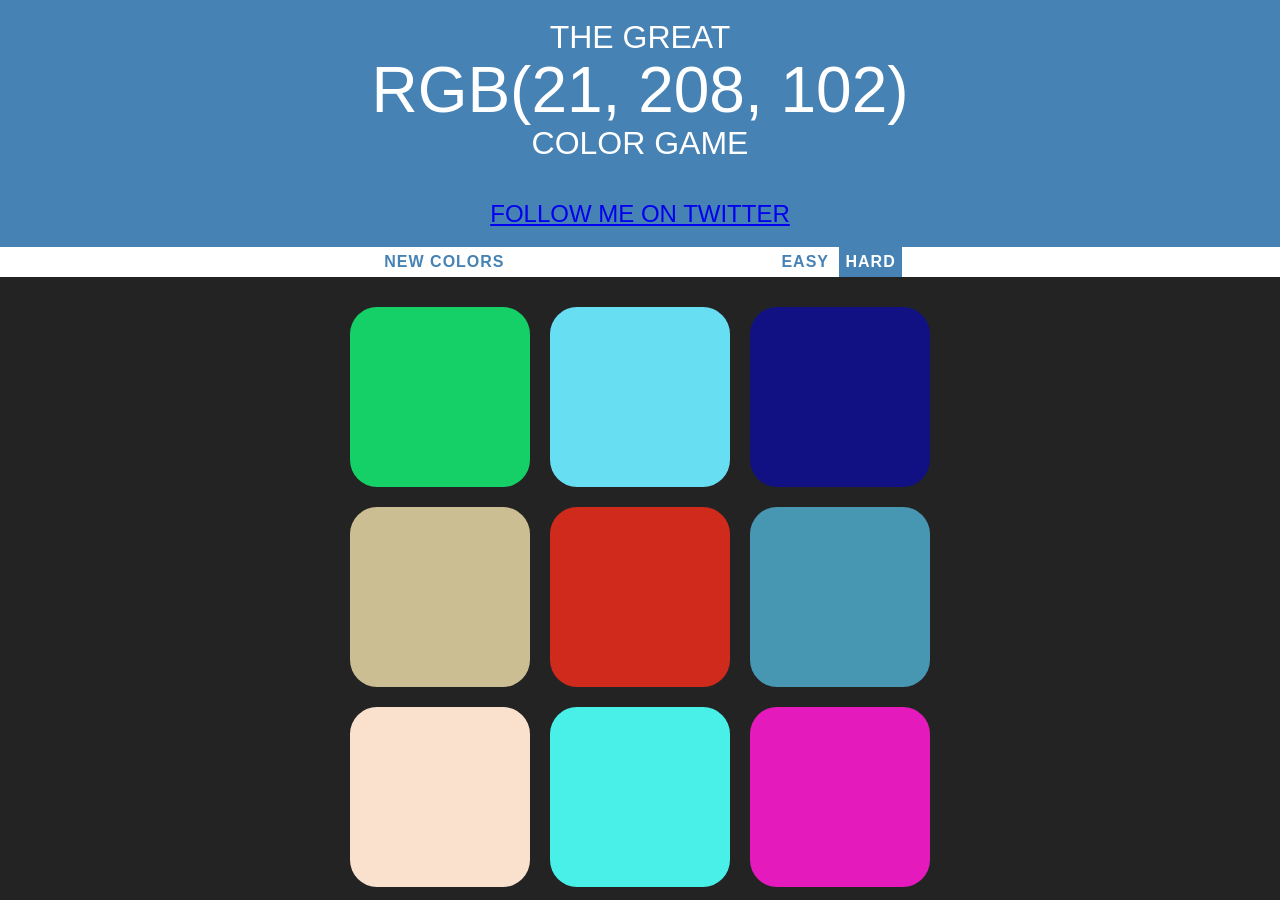
==== index.html @ 8c6ab058 "fixed h2 colors v3" ====
<!DOCTYPE html>
<html>
<head>
	<title>Color Game by Boyan</title>

	<link rel="stylesheet" type="text/css" href="color_game.css">

</head>
<body>

<h1>
	The Great 
	<br>
	<span id="colorDisplay">RGB</span> 
	<br>
	Color Game
</h1>

<h2>
	<a href="https://twitter.com/bo_iliev21">Follow me on Twitter</a>
</h2>

<div id="stripe">
	<button id="reset">New Colors</button>
	<span id="message"></span>
	<button class="mode">Easy</button>
	<button class="mode selected">Hard</button>
</div>

<div id="container">
	<div class="square"></div>
	<div class="square"></div>
	<div class="square"></div>
	<div class="square"></div>
	<div class="square"></div>
	<div class="square"></div>
	<div class="square"></div>
	<div class="square"></div>
	<div class="square"></div>
</div>



<script type="text/javascript" src="color_game.js"></script>

</body>
</html>
---- color_game.css ----
body {
	background-color: #232323;
	margin: 0;
	font-family: "Arial Black", Gadget, sans-serif;
}

.square {
	width: 30%;
	background-color: purple;
	padding-bottom: 30%;
	float: left;
	margin: 1.66%;
	border-radius: 15%;
	transition: background 0.6s; 
	--webkit-transition: background 0.6s;
	-moz-transition: background 0.6s;
}

#container {
	margin: 20px auto;
	max-width: 600px;
}

h1, h2 {
	color: white;
	text-align: center;
	line-height: 1.1;
	background: steelBlue;
	margin: 0;
	padding: 20px 0;
	font-weight: normal;
	text-transform: uppercase;
}

#colorDisplay {
	font-size: 200%;
}

#message{
	display: inline-block;
	width: 20%;
}

#stripe{
	background-color: white;
	height: 30px;
	text-align: center;
	color: black;
}

.selected{
	color: white;
	background: steelBlue;
}

button{
	border: none;
	background: none;
	text-transform: uppercase;
	height: 100%;
	font-weight: 700;
	color: steelBlue;
	letter-spacing: 1px;
	font-size: inherit;
	transition: all 0.3s;
	--webkit-transition: all 0.3s;
	-moz-transition: all 0.3s;
	outline: none;
}

button:hover {
	color: white;
	background: steelBlue;
}
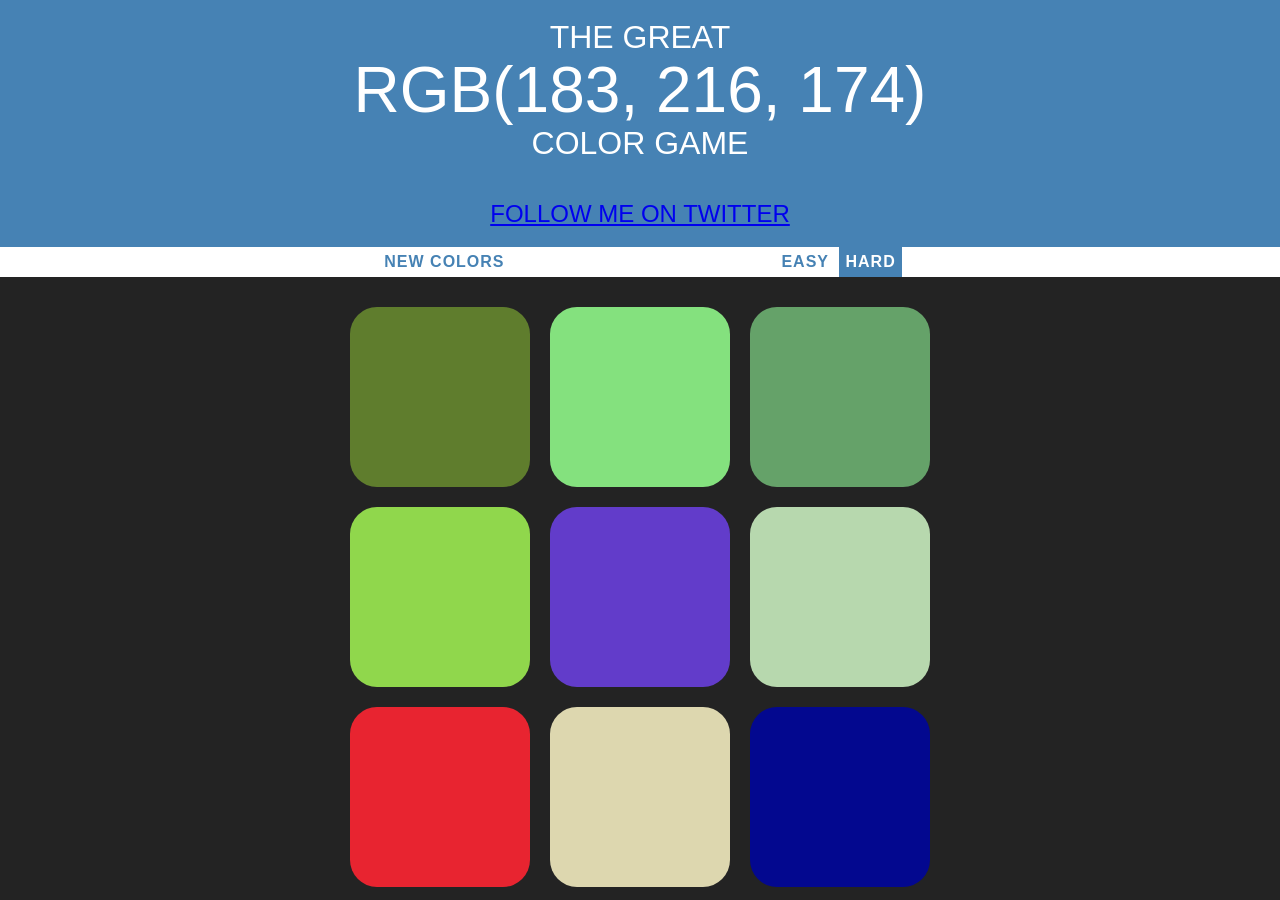
==== commit e73bce8a: "Merge pull request #3 from lpmi-13/a11y_updates address accessibility issues" ====
--- a/index.html
+++ b/index.html
@@ -1,9 +1,11 @@
 <!DOCTYPE html>
-<html>
+<html lang="en">
 <head>
 	<title>Color Game by Boyan</title>
 
 	<link rel="stylesheet" type="text/css" href="color_game.css">
+        <meta name="viewport" content="width=device-width,initial-scale=1">
+        <meta name="description" content="fun color game project">
 
 </head>
 <body>
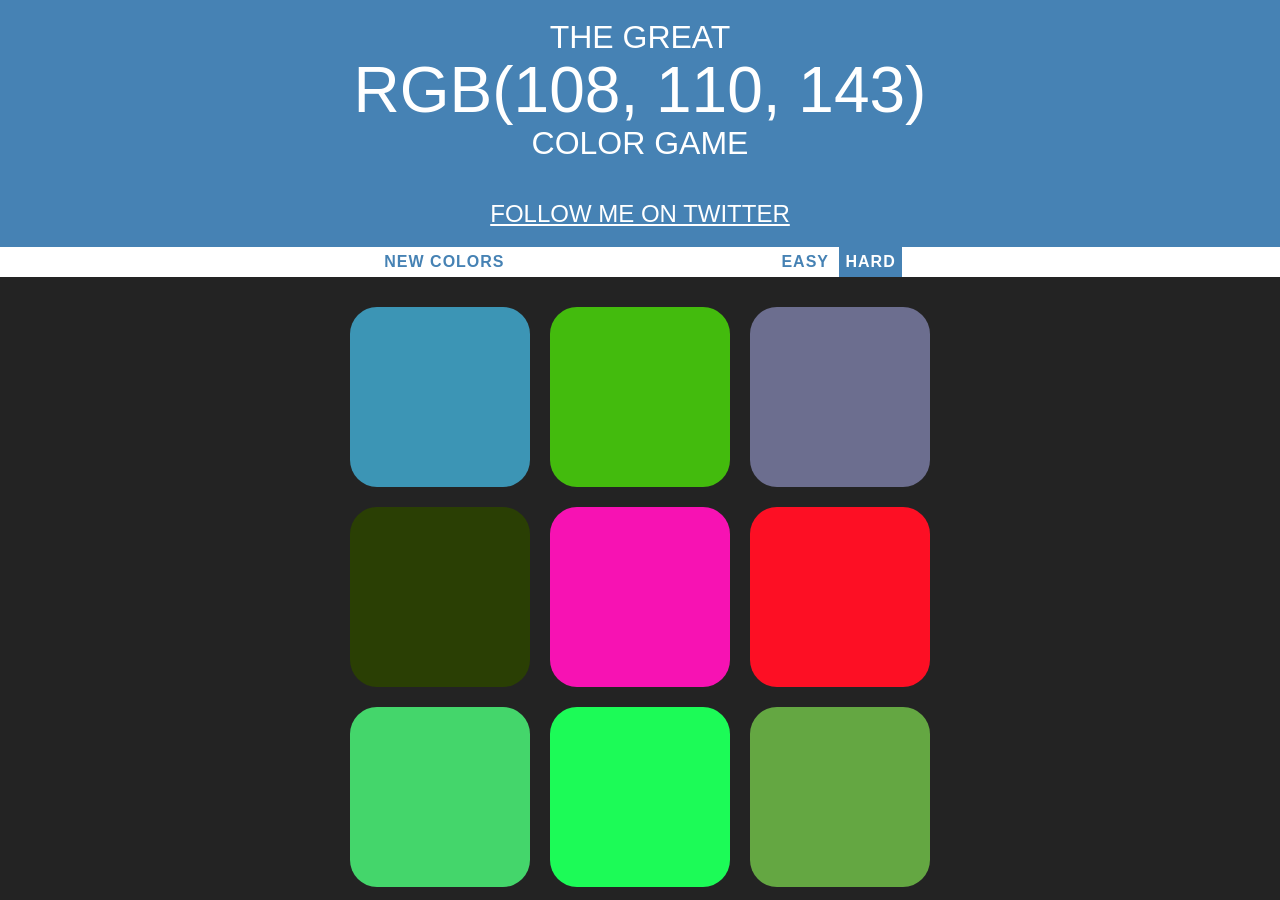
==== commit 2696b519: "changed twitter color" ====
--- a/index.html
+++ b/index.html
@@ -1,11 +1,9 @@
 <!DOCTYPE html>
-<html lang="en">
+<html>
 <head>
 	<title>Color Game by Boyan</title>
 
 	<link rel="stylesheet" type="text/css" href="color_game.css">
-        <meta name="viewport" content="width=device-width,initial-scale=1">
-        <meta name="description" content="fun color game project">
 
 </head>
 <body>
@@ -19,7 +17,7 @@
 </h1>
 
 <h2>
-	<a href="https://twitter.com/bo_iliev21">Follow me on Twitter</a>
+	<a id="twitter" href="https://twitter.com/bo_iliev21">Follow me on Twitter</a>
 </h2>
 
 <div id="stripe">
--- a/color_game.css
+++ b/color_game.css
@@ -2,6 +2,10 @@
 	background-color: #232323;
 	margin: 0;
 	font-family: "Arial Black", Gadget, sans-serif;
+}
+
+#twitter {
+	color: white;
 }
 
 .square {
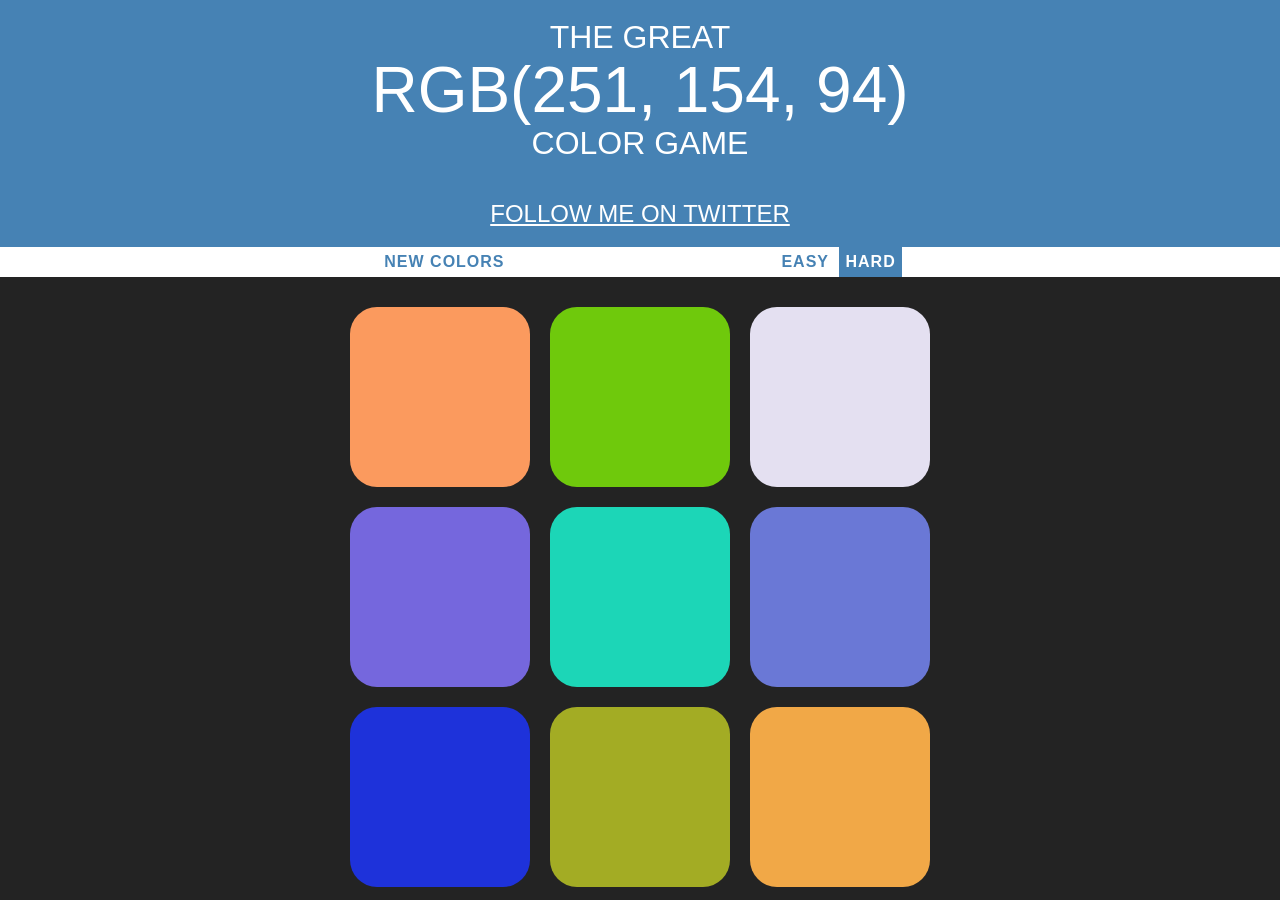
==== commit 55301085: "Merge pull request #5 from bo-iliev/h2 changed twitter color" ====
--- a/index.html
+++ b/index.html
@@ -1,9 +1,11 @@
 <!DOCTYPE html>
-<html>
+<html lang="en">
 <head>
 	<title>Color Game by Boyan</title>
 
 	<link rel="stylesheet" type="text/css" href="color_game.css">
+        <meta name="viewport" content="width=device-width,initial-scale=1">
+        <meta name="description" content="fun color game project">
 
 </head>
 <body>
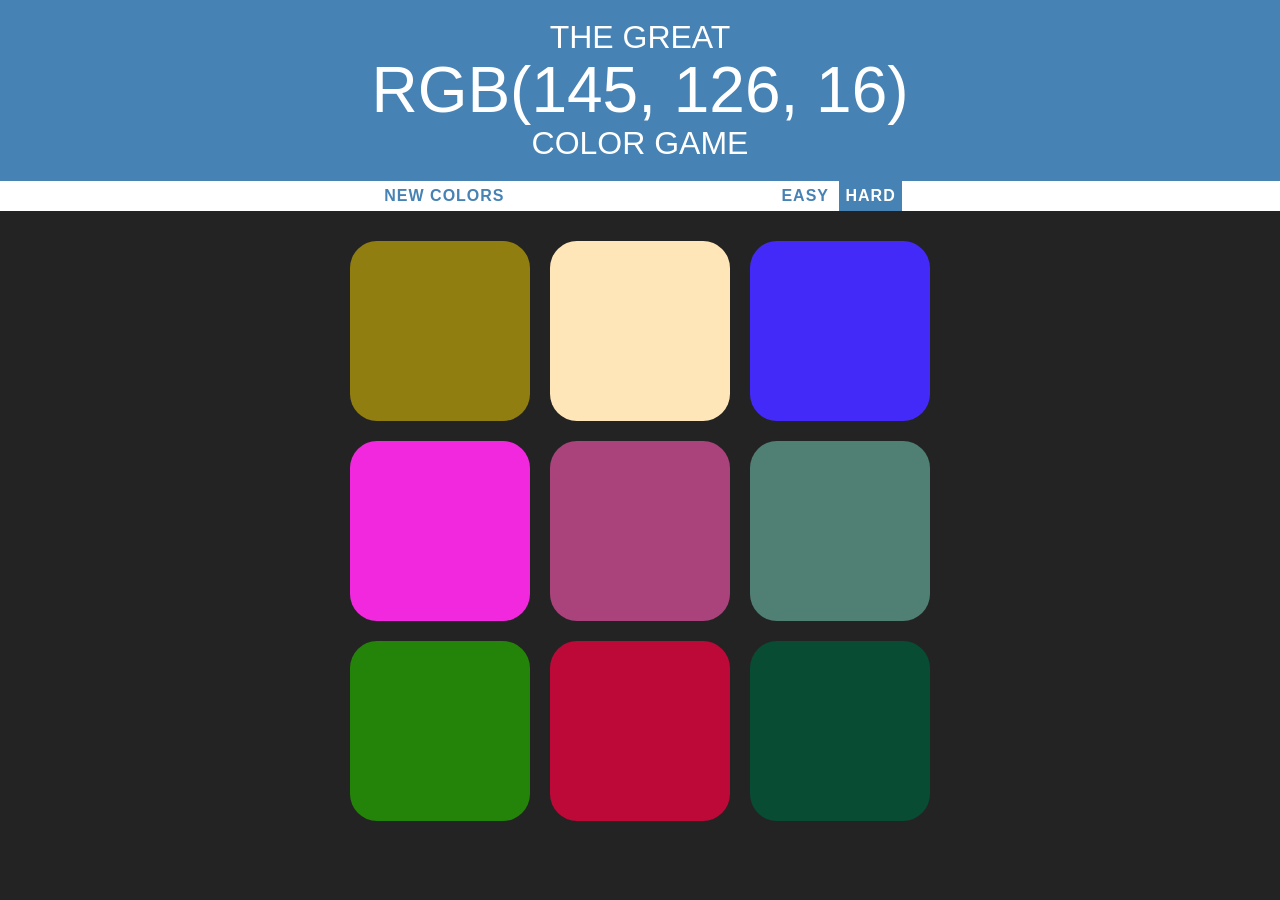
==== commit 4d471dfb: "removed h2" ====
--- a/index.html
+++ b/index.html
@@ -17,10 +17,6 @@
 	<br>
 	Color Game
 </h1>
-
-<h2>
-	<a id="twitter" href="https://twitter.com/bo_iliev21">Follow me on Twitter</a>
-</h2>
 
 <div id="stripe">
 	<button id="reset">New Colors</button>
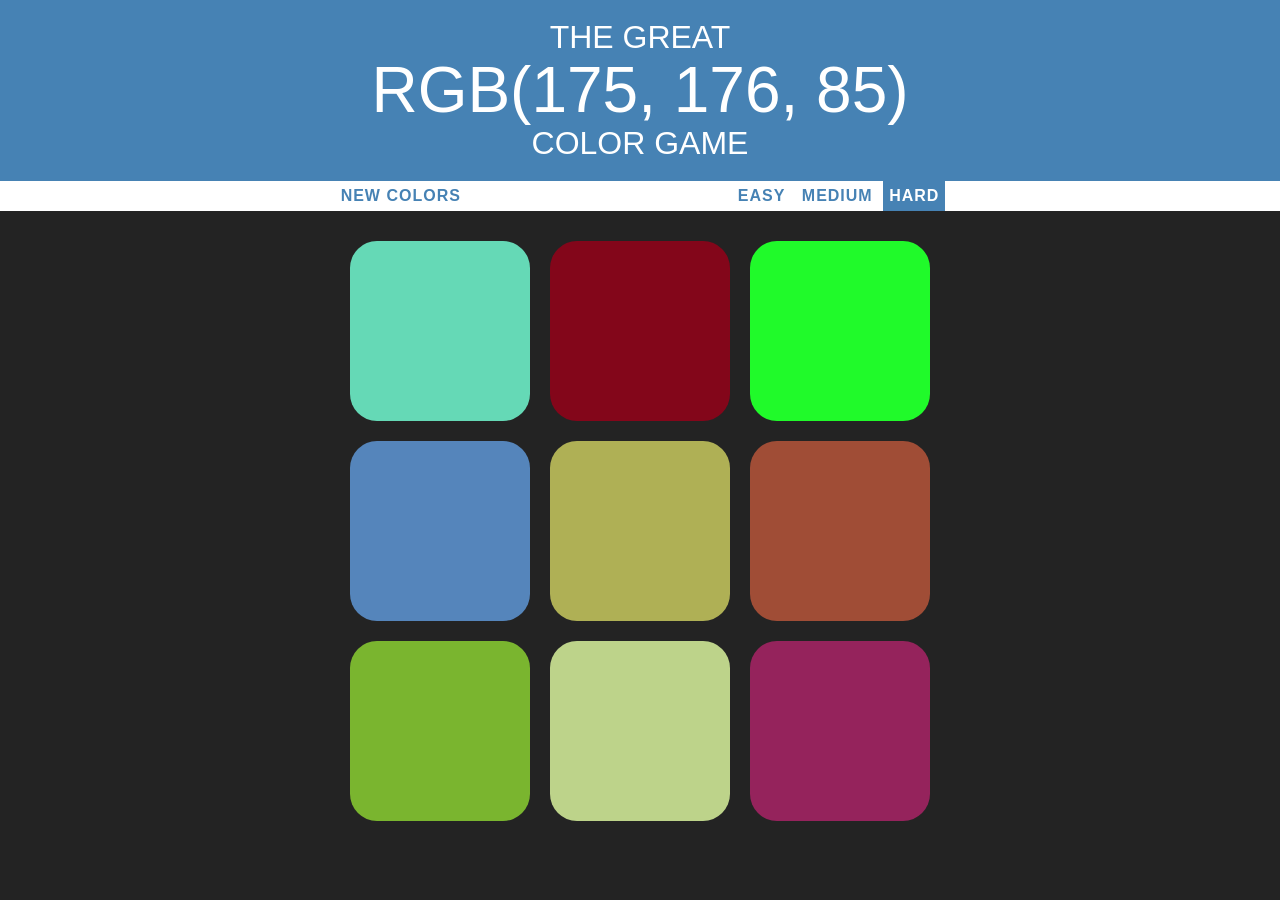
==== commit c9c9a38e: "Added new difficulty" ====
--- a/index.html
+++ b/index.html
@@ -22,6 +22,7 @@
 	<button id="reset">New Colors</button>
 	<span id="message"></span>
 	<button class="mode">Easy</button>
+	<button class="mode">Medium</button>
 	<button class="mode selected">Hard</button>
 </div>
 
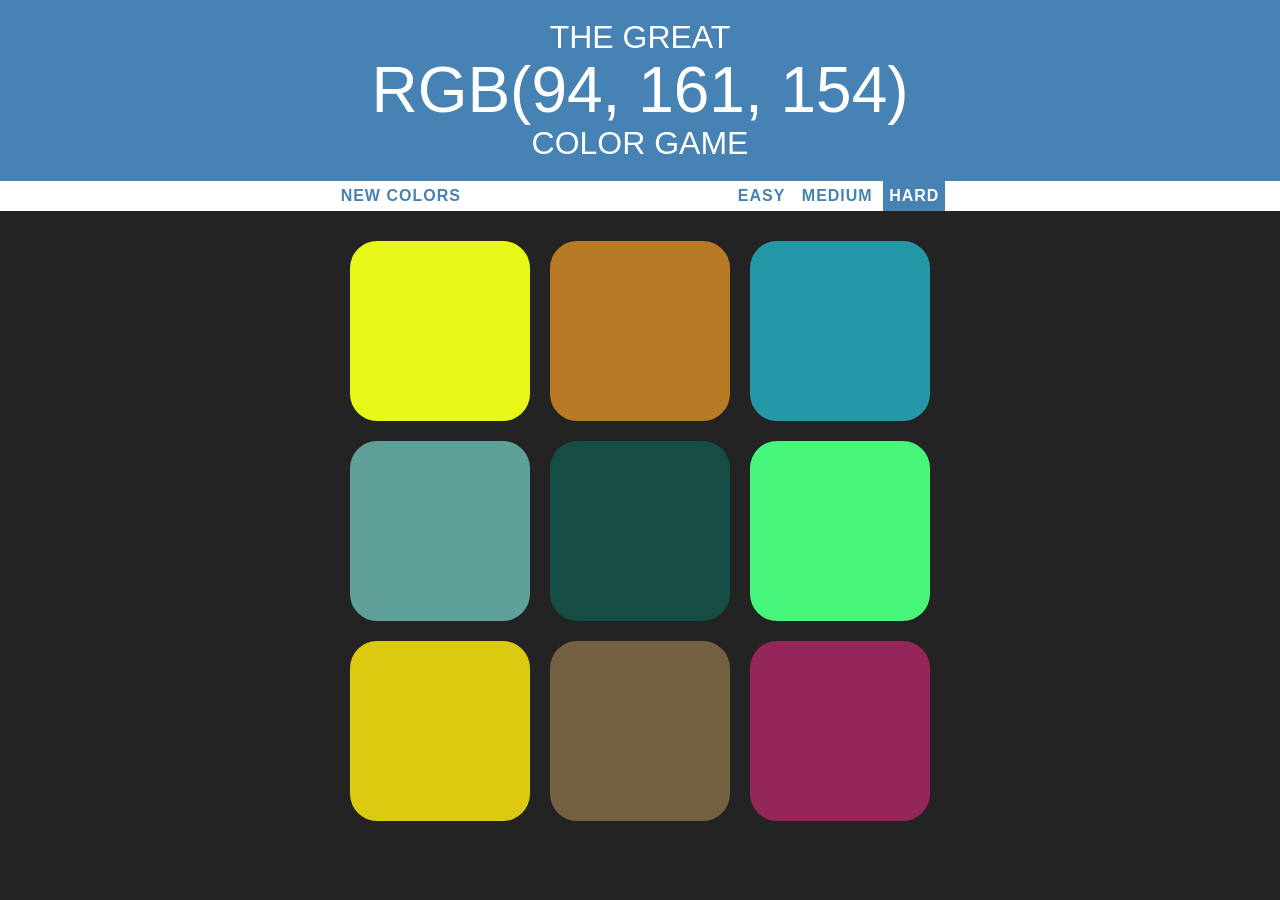
==== commit bf38922f: "Added favicon" ====
--- a/index.html
+++ b/index.html
@@ -6,6 +6,7 @@
 	<link rel="stylesheet" type="text/css" href="color_game.css">
         <meta name="viewport" content="width=device-width,initial-scale=1">
         <meta name="description" content="fun color game project">
+		<link rel="icon" href="/favicon.ico">
 
 </head>
 <body>
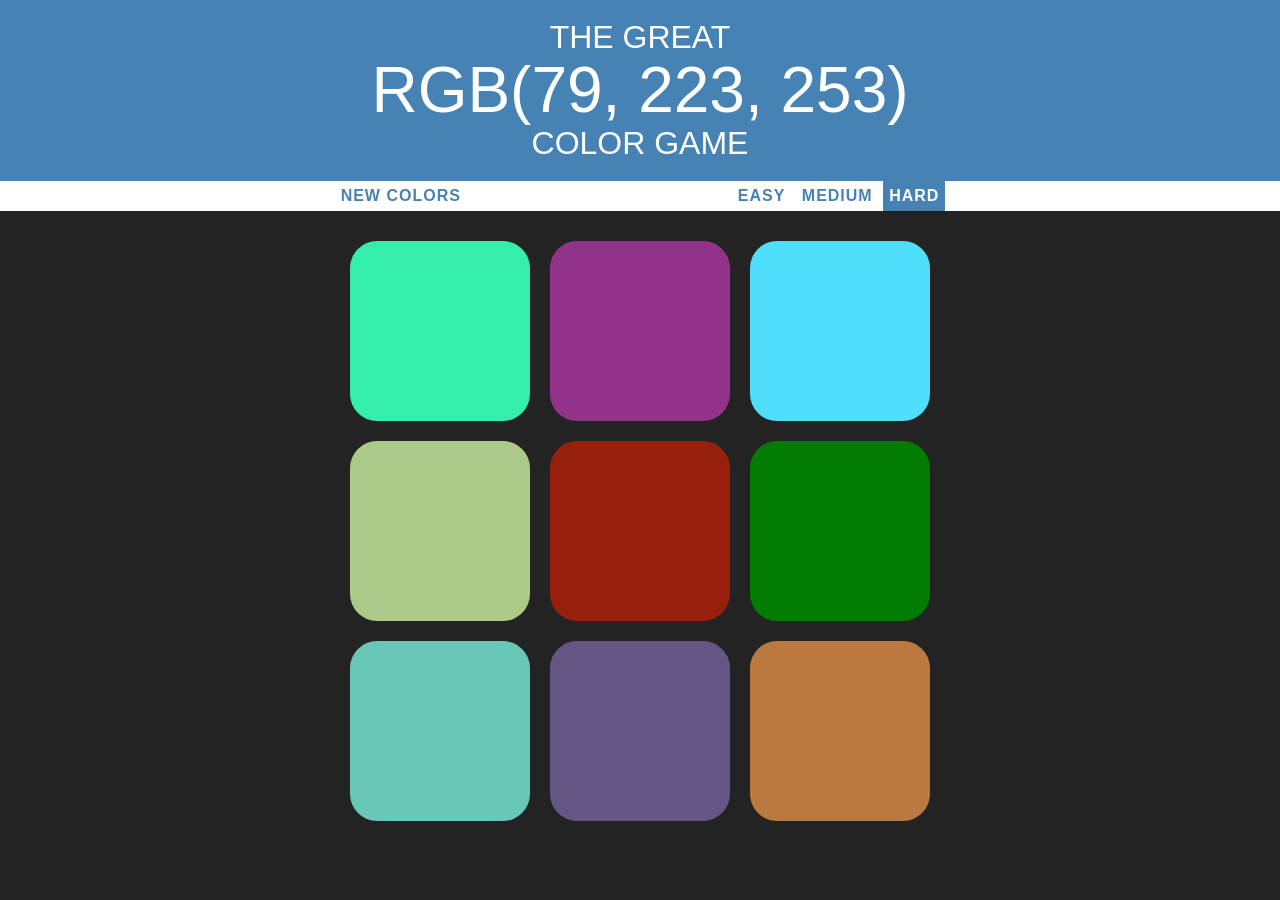
==== commit c3269227: "fixed text" ====
--- a/index.html
+++ b/index.html
@@ -1,7 +1,7 @@
 <!DOCTYPE html>
 <html lang="en">
 <head>
-	<title>Color Game by Boyan</title>
+	<title>Color Game</title>
 
 	<link rel="stylesheet" type="text/css" href="color_game.css">
         <meta name="viewport" content="width=device-width,initial-scale=1">
